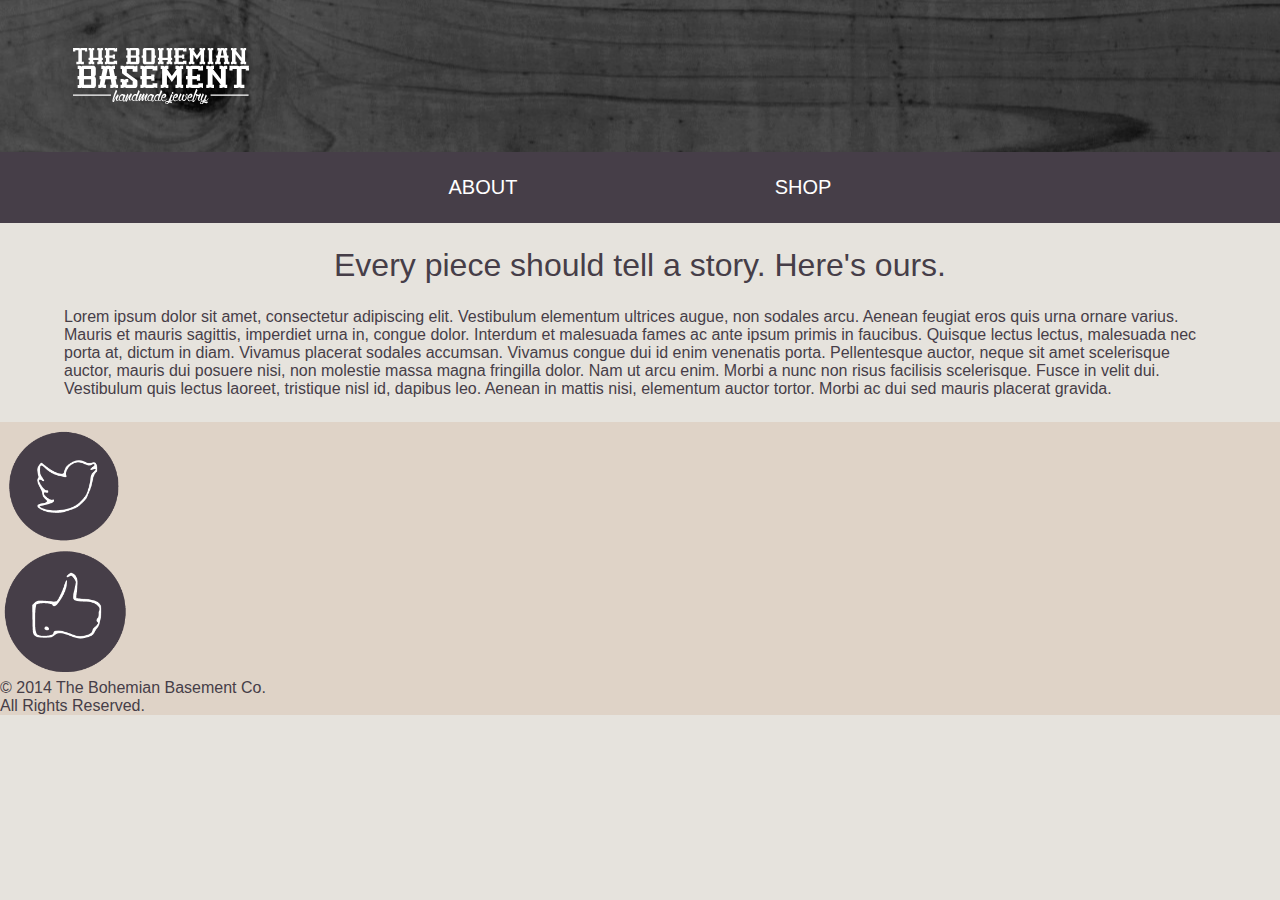
==== about.html @ 8644097c "created a page" ====
<!DOCTYPE html>
<html lang="en-ca">
<header>
	<meta charset="utf-8">
	<title>The Bohemian Basement - About Us</title>
	<meta name="viewport" content="width=device-           width,initial-scale=1">
    <link href="css/general.css" rel="stylesheet">
    <body>
    
        <figure class="logo"><a href=index.html>
        <img src="images/logo.svg" alt="logo"       class="logo">
        </a></figure>
        
        <nav class="nav-top">
            <ul>
               <a href="about.html">                               <li>ABOUT</li>
                </a>
                <a href=shop.html>
                <li>SHOP</li></a>
           </ul>
        </nav>
 </header>
    
   
<article>
        <h2>Every piece should tell a story. Here's ours.</h2>
    
    <p>Lorem ipsum dolor sit amet, consectetur adipiscing elit. Vestibulum elementum ultrices augue, non sodales arcu. Aenean feugiat eros quis urna ornare varius. Mauris et mauris sagittis, imperdiet urna in, congue dolor. Interdum et malesuada fames ac ante ipsum primis in faucibus. Quisque lectus lectus, malesuada nec porta at, dictum in diam. Vivamus placerat sodales accumsan. Vivamus congue dui id enim venenatis porta. Pellentesque auctor, neque sit amet scelerisque auctor, mauris dui posuere nisi, non molestie massa magna fringilla dolor. Nam ut arcu enim. Morbi a nunc non risus facilisis scelerisque. Fusce in velit dui. Vestibulum quis lectus laoreet, tristique nisl id, dapibus leo. Aenean in mattis nisi, elementum auctor tortor. Morbi ac dui sed mauris placerat gravida.</p>
    
        
    
            </article>
     
<footer>
        
    
    <div class="icon">
        <img src="images/icons.png">
        <img src="images/iconfacebook.png">
    </div>
    
    <footer>
        <P>© 2014 The Bohemian Basement Co.</P>
        <p> All Rights Reserved.</P>
       
       </footer>
    
</body>
</html>
---- css/general.css ----
@charset "utf-8";

@-moz-viewport { width: device-width; scale: 1; }
@-ms-viewport { width: device-width; scale: 1; }
@-o-viewport { width: device-width; scale: 1; }
@-webkit-viewport { width: device-width; scale: 1; }
@viewport { width: device-width; scale: 1; }

* {
	-moz-box-sizing: border-box;
	-webkit-box-sizing: border-box;
	box-sizing: border-box;
}

html {
	-moz-text-size-adjust: 100%;
	-ms-text-size-adjust: 100%;
	-webkit-text-size-adjust: 100%;
	text-size-adjust: 100%;
    
    font-size: 100%;
}

.logo   {
    width: 100%;
    display: block;
    padding: 0;
}

img {
	width: 100%;
    display: block;
    padding: 0, 10%;
}


body {
    padding: 0;
    margin: 0;
    background-color: #e6e3dd;
}

p   {
    padding: 4rem, 2.5rem, 10%;
    margin: 0;
    font-family: Futura, Arial, Sans-Serif;
    font-size: 1rem;
    font-weight:lighter;
    color:#463e48;
    
}


header {
    background-color: #666666;
    background-image: url("../images/wood.jpg");
    background-position:center;
}

.logo {
    width: 11rem;
    height: auto;
    float: left;
    margin: 1.5rem 5%;
}  

.nav-top {
    clear: both;
}

.nav-top ul {
    margin:0;
    padding:0;
    background-color: #463e48;
    text-align: center;
    font-family: Futura, Arial, Sans-Serif;
    font-weight:lighter;
    font-size: .3rem;
    color: white;
    
}

.nav-top li {
    margin:0;
    padding:0;
    display:inline-block;
}

.nav-top a,
.nav top a:link,
.nav top:visited {
    display: inline-block;
    margin: 0;
    padding: 1.5rem 10%;
    color: white;
    font-size: 1.25rem;
    text-decoration: none;
        
}


article {
    margin:0;
    padding:1.5rem 5%;
}
    
    
h1 {
    margin:0;
    padding:0;
    font-size:3rem;
    font-family: Futura, Arial, Sans-Serif;
    font-weight: lighter;
    line-height:4rem;
    color: #463e48;
    text-align: center;
}
    
h2  {
    margin: 0 0 1.5rem;
    padding:0;
    font-size:2rem;
    font-family: Futura, Arial, Sans-serif;
    font-weight: lighter;
    color: #463e48;
    text-align: center;
}
    
figure {
    margin: 0 auto 1.5rem;
    width: 40%; 
    display: inline-block;
}
    
figcaption {
    font-family: Futura, Arial, Sans-serif;
    color:#463e48;
}

figure a,
figure a:link,
figure a:visited {
    font-size:.875rem;
    color: white;
    text-decoration:none;
}


footer {
    margin:0;
    padding:0;
    background-color: #dfd3c7;
}



    
.icon {
    width: 10%;
    display: inline-block;
}
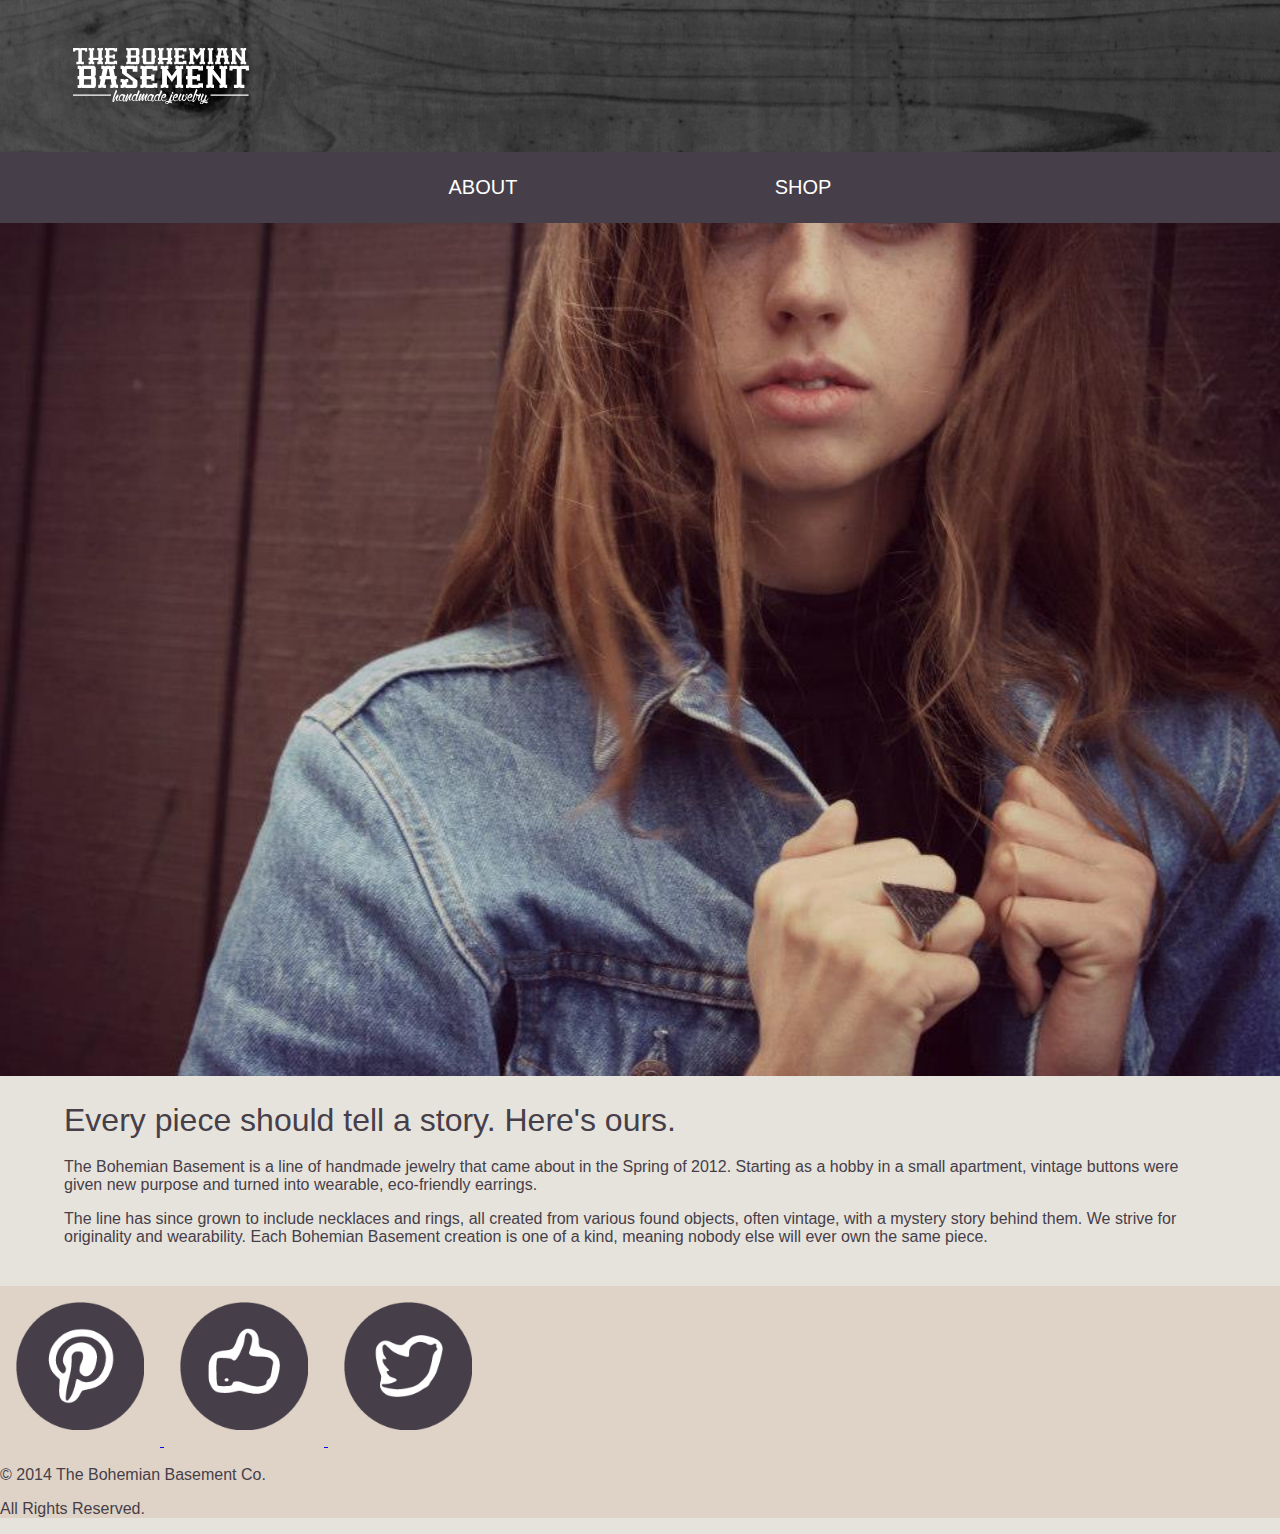
==== commit c40f6f35: "created page" ====
--- a/about.html
+++ b/about.html
@@ -20,26 +20,47 @@
            </ul>
         </nav>
  </header>
-    
+
+    <img src="images/297823_270276759750887_830630925_n.jpg" alt "Girl Wearing Ring">
    
 <article>
-        <h2>Every piece should tell a story. Here's ours.</h2>
+        
     
-    <p>Lorem ipsum dolor sit amet, consectetur adipiscing elit. Vestibulum elementum ultrices augue, non sodales arcu. Aenean feugiat eros quis urna ornare varius. Mauris et mauris sagittis, imperdiet urna in, congue dolor. Interdum et malesuada fames ac ante ipsum primis in faucibus. Quisque lectus lectus, malesuada nec porta at, dictum in diam. Vivamus placerat sodales accumsan. Vivamus congue dui id enim venenatis porta. Pellentesque auctor, neque sit amet scelerisque auctor, mauris dui posuere nisi, non molestie massa magna fringilla dolor. Nam ut arcu enim. Morbi a nunc non risus facilisis scelerisque. Fusce in velit dui. Vestibulum quis lectus laoreet, tristique nisl id, dapibus leo. Aenean in mattis nisi, elementum auctor tortor. Morbi ac dui sed mauris placerat gravida.</p>
+    <h1>Every piece should tell a story. Here's ours.</h1>
+    
+    <p>The Bohemian Basement is a line of handmade jewelry that came about in the Spring of 2012. Starting as a hobby in a small apartment, vintage buttons were given new purpose and turned into wearable, eco-friendly earrings.</p>
+    
+    <p>The line has since grown to include necklaces and rings, all created from various found objects, often vintage, with a mystery story behind them. We strive for originality and wearability. Each Bohemian Basement creation is one of a kind, meaning nobody else will ever own the same piece.</p>
     
         
     
             </article>
      
-<footer>
-        
-    
-    <div class="icon">
-        <img src="images/icons.png">
-        <img src="images/iconfacebook.png">
-    </div>
     
     <footer>
+        
+        <div class="bucket2">
+    
+            <a href="#">
+                <figure>
+                    <img src="images/icon-pinterest.png" alt="Pinterest">
+
+                </figure>
+            </a>
+
+            <a href="#">
+                <figure>
+                    <img src="images/icon-facebook.png" alt="Facebook">
+                </figure>
+            </a>
+         
+             <a href="#">
+                <figure>
+                    <img src="images/icon-twitter.png" alt="Twitter">
+                </figure>
+            </a>
+        </div>
+    
         <P>© 2014 The Bohemian Basement Co.</P>
         <p> All Rights Reserved.</P>
        
--- a/css/general.css
+++ b/css/general.css
@@ -42,7 +42,7 @@
 
 p   {
     padding: 4rem, 2.5rem, 10%;
-    margin: 0;
+    margin: 2;
     font-family: Futura, Arial, Sans-Serif;
     font-size: 1rem;
     font-weight:lighter;
@@ -108,23 +108,13 @@
 h1 {
     margin:0;
     padding:0;
-    font-size:3rem;
+    font-size:2rem;
     font-family: Futura, Arial, Sans-Serif;
     font-weight: lighter;
-    line-height:4rem;
+    line-height:2.6rem;
     color: #463e48;
-    text-align: center;
 }
     
-h2  {
-    margin: 0 0 1.5rem;
-    padding:0;
-    font-size:2rem;
-    font-family: Futura, Arial, Sans-serif;
-    font-weight: lighter;
-    color: #463e48;
-    text-align: center;
-}
     
 figure {
     margin: 0 auto 1.5rem;
@@ -134,7 +124,43 @@
     
 figcaption {
     font-family: Futura, Arial, Sans-serif;
+    font-size:1rem;
+    line-height:1.5rem;
     color:#463e48;
+    text-align:center;
+}
+
+.bucket1 { 
+    overflow:  hidden;
+}
+
+.bucket1 figure   {
+    margin: 1rem;
+    padding: .5rem;
+    width:80%;
+    list-style: none;
+}
+
+.bucket2 {
+    overflow: hidden;
+}
+
+.bucket2 figure {
+    margin: 1rem;
+    padding: 0rem;
+    width: 10%;
+    list-style: none;
+    
+}
+
+.bucket3 {
+    overflow: hidden;
+}
+
+.bucket3 figure {
+    margin: .8rem;
+    padding: 0rem;
+    list-style: none;
 }
 
 figure a,
@@ -147,15 +173,9 @@
 
 
 footer {
-    margin:0;
-    padding:0;
+    margin: 0;
+    padding: 0;
     background-color: #dfd3c7;
 }
 
 
-
-    
-.icon {
-    width: 10%;
-    display: inline-block;
-}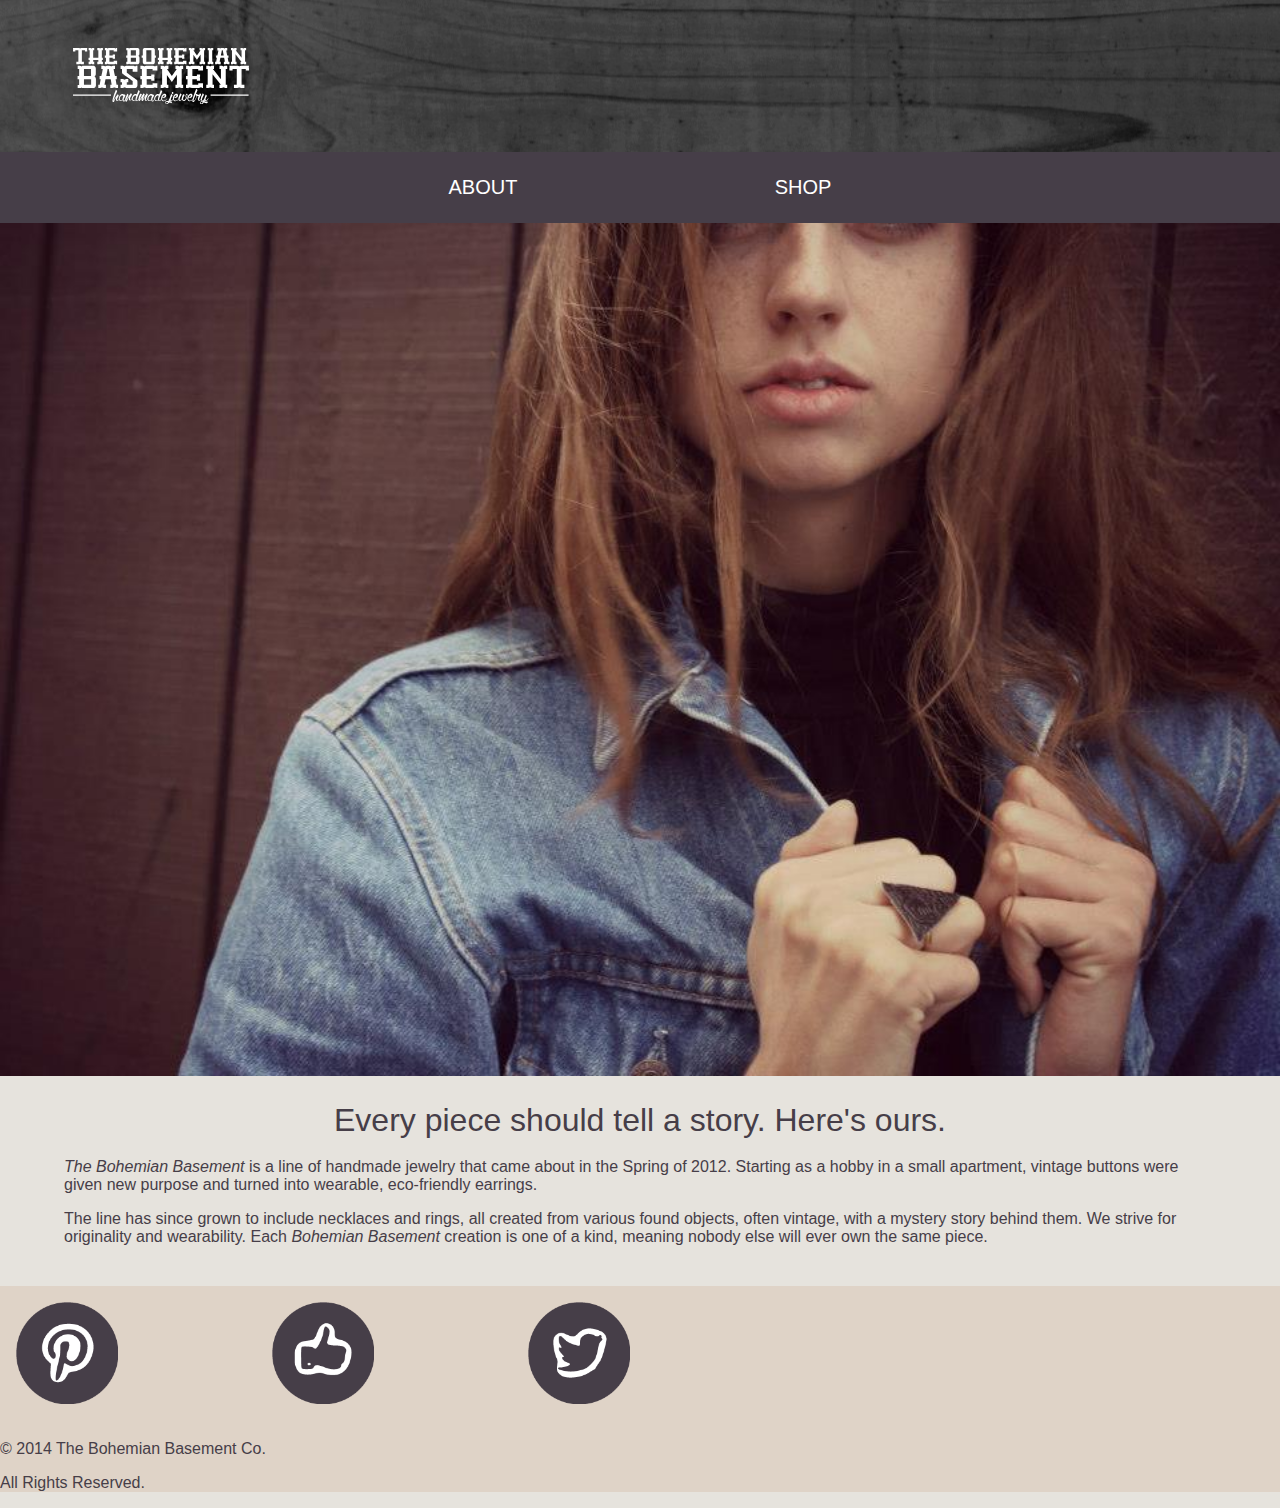
==== commit a27192d6: "created page" ====
--- a/about.html
+++ b/about.html
@@ -13,7 +13,7 @@
         
         <nav class="nav-top">
             <ul>
-               <a href="about.html">                               <li>ABOUT</li>
+               <a href="about.html">                                                    <li>ABOUT</li>
                 </a>
                 <a href=shop.html>
                 <li>SHOP</li></a>
@@ -23,38 +23,39 @@
 
     <img src="images/297823_270276759750887_830630925_n.jpg" alt "Girl Wearing Ring">
    
+
 <article>
         
     
     <h1>Every piece should tell a story. Here's ours.</h1>
     
-    <p>The Bohemian Basement is a line of handmade jewelry that came about in the Spring of 2012. Starting as a hobby in a small apartment, vintage buttons were given new purpose and turned into wearable, eco-friendly earrings.</p>
+    <p><i>The Bohemian Basement</i> is a line of handmade jewelry that came about in the Spring of 2012. Starting as a hobby in a small apartment, vintage buttons were given new purpose and turned into wearable, eco-friendly earrings.</p>
     
-    <p>The line has since grown to include necklaces and rings, all created from various found objects, often vintage, with a mystery story behind them. We strive for originality and wearability. Each Bohemian Basement creation is one of a kind, meaning nobody else will ever own the same piece.</p>
+    <p>The line has since grown to include necklaces and rings, all created from various found objects, often vintage, with a mystery story behind them. We strive for originality and wearability. Each <i>Bohemian Basement</i> creation is one of a kind, meaning nobody else will ever own the same piece.</p>
     
         
     
-            </article>
+</article>
      
     
-    <footer>
+<footer>
         
         <div class="bucket2">
     
-            <a href="#">
+            <a href="http://www.pinterest.com">
                 <figure>
                     <img src="images/icon-pinterest.png" alt="Pinterest">
 
                 </figure>
             </a>
 
-            <a href="#">
+            <a href="http://www.facebook.com">
                 <figure>
                     <img src="images/icon-facebook.png" alt="Facebook">
                 </figure>
             </a>
          
-             <a href="#">
+             <a href="http://www.twitter.com">
                 <figure>
                     <img src="images/icon-twitter.png" alt="Twitter">
                 </figure>
@@ -64,7 +65,7 @@
         <P>© 2014 The Bohemian Basement Co.</P>
         <p> All Rights Reserved.</P>
        
-       </footer>
+</footer>
     
 </body>
 </html>
--- a/css/general.css
+++ b/css/general.css
@@ -42,7 +42,7 @@
 
 p   {
     padding: 4rem, 2.5rem, 10%;
-    margin: 2;
+    margin: 3;
     font-family: Futura, Arial, Sans-Serif;
     font-size: 1rem;
     font-weight:lighter;
@@ -113,6 +113,7 @@
     font-weight: lighter;
     line-height:2.6rem;
     color: #463e48;
+    text-align:center;
 }
     
     
@@ -141,6 +142,15 @@
     list-style: none;
 }
 
+.bucket1 a,
+.bucket1 a:link,
+.bucket1 a:visited {
+    float: left;
+    margin: 1rem;
+    padding: .5rem;
+    text-decoration:none;
+}
+
 .bucket2 {
     overflow: hidden;
 }
@@ -148,9 +158,19 @@
 .bucket2 figure {
     margin: 1rem;
     padding: 0rem;
-    width: 10%;
+    width: 40%;
     list-style: none;
     
+}
+
+.bucket2 a,
+.bucket2 a:link,
+.bucket2 a:visited {
+    float: left;
+    margin: 0rem;
+    padding: 0;
+    width: 20%;
+    text-decoration: none;
 }
 
 .bucket3 {
@@ -163,18 +183,26 @@
     list-style: none;
 }
 
+.bucket3 a,
+.bucket3 a:link,
+.bucket3 a:visited {
+    margin: 0rem;
+    padding: .5rem;
+    width: 90%;
+    text-decoration: none;
+}
+
 figure a,
 figure a:link,
 figure a:visited {
-    font-size:.875rem;
     color: white;
     text-decoration:none;
 }
 
 
 footer {
-    margin: 0;
-    padding: 0;
+    padding: 0;
+    margin:0;
     background-color: #dfd3c7;
 }
 
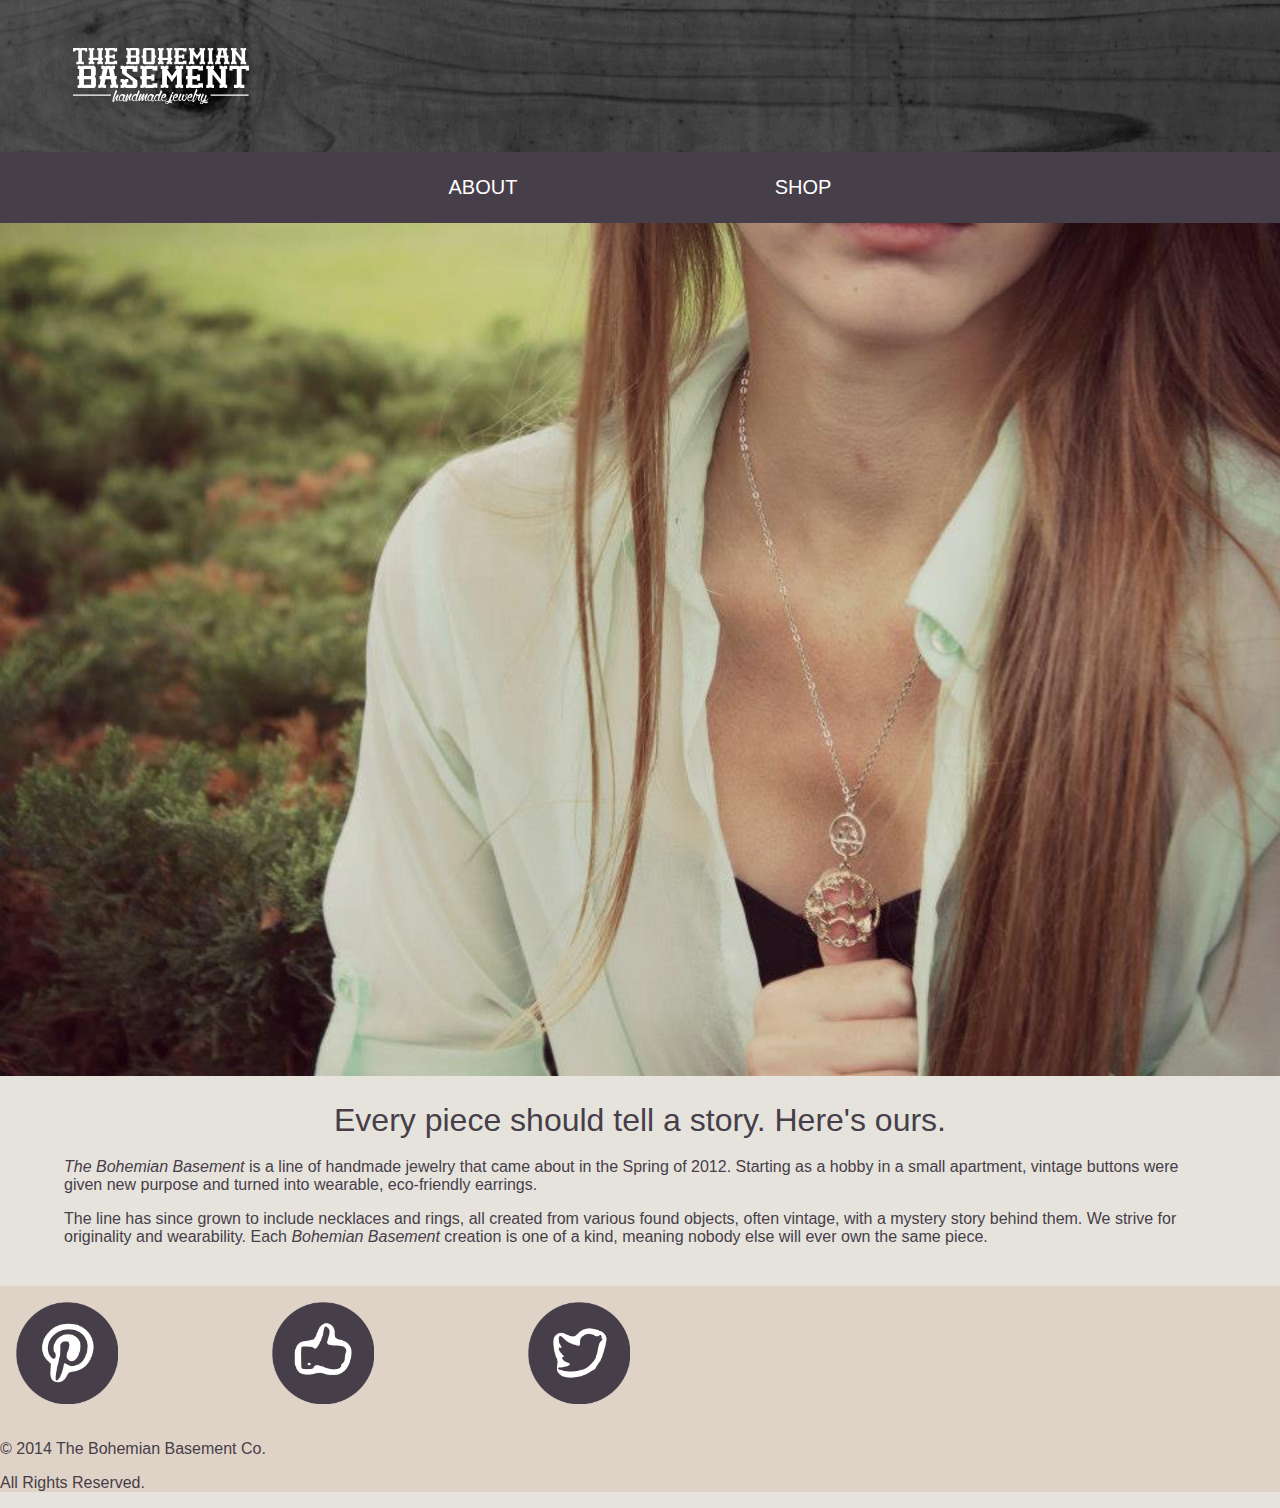
==== commit 84f53f0c: "image fixes" ====
--- a/about.html
+++ b/about.html
@@ -21,7 +21,7 @@
         </nav>
  </header>
 
-    <img src="images/297823_270276759750887_830630925_n.jpg" alt "Girl Wearing Ring">
+    <img src="images/necklace.jpg" alt "Girl Wearing Necklace">
    
 
 <article>
